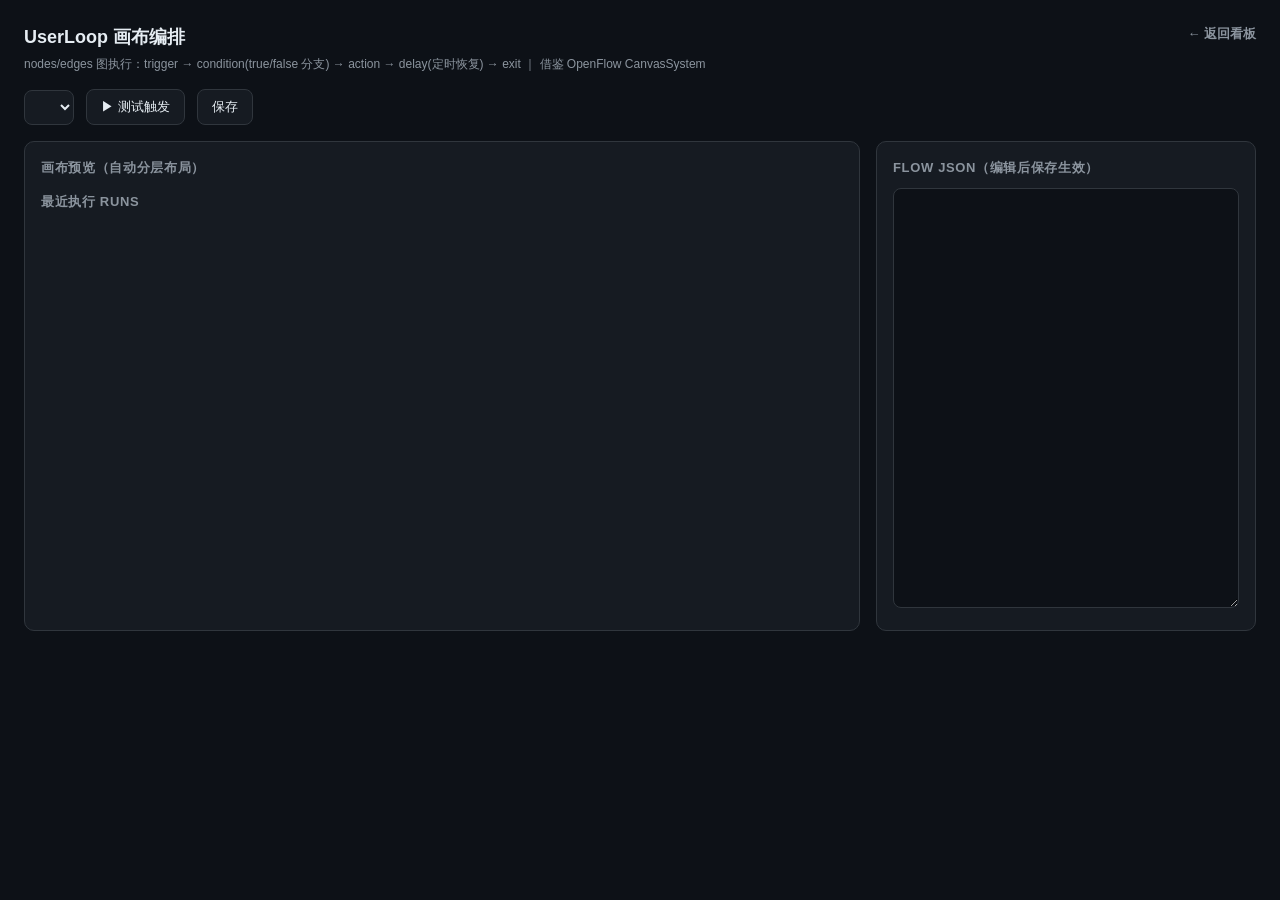
==== userloop/web/canvas.html @ 8d6a7c65 "UserLoop v0.1: 全域自动化用户运营工具 核心闭环：全域事件 → CDP 建档 → 旅程重建 → 断点自动成 Loop → 动作执行 → 验证回流  - 事件总线/CDP 建档（借鉴 Op" ====
<!DOCTYPE html>
<html lang="zh-CN">
<head>
<meta charset="utf-8">
<meta name="viewport" content="width=device-width, initial-scale=1">
<title>UserLoop 画布编排</title>
<style>
  :root{--bg:#0d1117;--panel:#161b22;--line:#30363d;--fg:#e6edf3;--dim:#8b949e;--cyan:#58a6ff;--green:#3fb950;--amber:#d29922;--red:#f85149;--purple:#bc8cff}
  *{box-sizing:border-box;margin:0}
  body{background:var(--bg);color:var(--fg);font:14px/1.5 -apple-system,"PingFang SC",sans-serif;padding:24px}
  h1{font-size:18px;margin-bottom:4px}
  .sub{color:var(--dim);font-size:12px;margin-bottom:16px}
  .top{display:flex;gap:12px;align-items:center;margin-bottom:16px;flex-wrap:wrap}
  select,button{background:var(--panel);color:var(--fg);border:1px solid var(--line);border-radius:8px;padding:8px 14px;font-size:13px;cursor:pointer}
  button.primary{background:#1f6feb;border-color:#1f6feb}
  button:hover{filter:brightness(1.2)}
  .layout{display:grid;grid-template-columns:1fr 380px;gap:16px}
  @media(max-width:1100px){.layout{grid-template-columns:1fr}}
  .panel{background:var(--panel);border:1px solid var(--line);border-radius:10px;padding:16px}
  .panel h2{font-size:13px;color:var(--dim);margin-bottom:10px;text-transform:uppercase;letter-spacing:.05em}
  svg .edge{stroke:#4a5568;stroke-width:1.6;fill:none;marker-end:url(#arrow)}
  .edge-label{fill:var(--dim);font-size:11px}
  .node rect{rx:8;stroke-width:1.5}
  .node text{fill:var(--fg);font-size:12px}
  .node .ntype{fill:var(--dim);font-size:10px}
  .t-trigger rect{stroke:#d29922;fill:#2b2416}
  .t-condition rect{stroke:#bc8cff;fill:#241b2e}
  .t-action rect{stroke:#3fb950;fill:#122619}
  .t-delay rect{stroke:#58a6ff;fill:#0f1e33}
  .t-exit rect{stroke:#8b949e;fill:#1a1f26}
  textarea{width:100%;height:420px;background:#0d1117;color:var(--fg);border:1px solid var(--line);border-radius:8px;padding:10px;font:12px/1.5 ui-monospace,Menlo,monospace;resize:vertical}
  .runs{margin-top:8px}
  .run{border-bottom:1px solid #21262d;padding:8px 0;font-size:12px}
  .run .st-running{color:var(--cyan)} .run .st-waiting{color:var(--amber)} .run .st-done{color:var(--green)}
  .trace{color:var(--dim);margin-top:4px;line-height:1.6}
  .toast{position:fixed;bottom:20px;left:50%;transform:translateX(-50%);background:#1f6feb;color:#fff;padding:8px 18px;border-radius:8px;display:none;font-size:13px}
</style>
</head>
<body>
<h1>UserLoop 画布编排 <a href="../" style="float:right;color:var(--dim);font-size:13px;text-decoration:none">← 返回看板</a></h1>
<div class="sub">nodes/edges 图执行：trigger → condition(true/false 分支) → action → delay(定时恢复) → exit ｜ 借鉴 OpenFlow CanvasSystem</div>

<div class="top">
  <select id="flowSel" onchange="loadFlow()"></select>
  <button onclick="runTest()">▶ 测试触发</button>
  <button id="saveBtn" class="button" onclick="save()">保存</button>
  <span id="flowMeta" style="color:var(--dim);font-size:12px"></span>
</div>

<div class="layout">
  <div class="panel">
    <h2>画布预览（自动分层布局）</h2>
    <div id="canvasWrap"></div>
    <h2 style="margin-top:14px">最近执行 Runs</h2>
    <div class="runs" id="runs"></div>
  </div>
  <div class="panel">
    <h2>Flow JSON（编辑后保存生效）</h2>
    <textarea id="flowJson" spellcheck="false"></textarea>
  </div>
</div>
<div class="toast" id="toast"></div>

<script>
const $ = id => document.getElementById(id);
let flows = [];

async function init(){
  const r = await (await fetch('api/v1/canvas')).json();
  flows = r.flows || [];
  $('flowSel').innerHTML = flows.map(f=>`<option value="${f.id}">${f.name||f.id}${f.enabled===false?' (停用)':''}</option>`).join('');
  if (flows.length) loadFlow();
}

function loadFlow(f){
  $('flowMeta').textContent = (f.description||'');
  $('flowJson').value = JSON.stringify(f, null, 2);
  render(f);
  loadRuns(f.id);
}

async function loadFlow(){
  const id = $('flowSel').value;
  const r = await (await fetch(`api/v1/canvas/${id}`)).json();
  if (r.flow) loadFlowObj(r.flow);
}

function loadFlowObj(f){
  $('flowMeta').textContent = f.description || '';
  $('flowJson').value = JSON.stringify(f, null, 2);
  render(f);
  loadRuns(f.id);
}

// ---- 自动分层布局：BFS from trigger nodes ----
function layout(f){
  const nodes = f.nodes||[], edges = f.edges||[];
  const ids = nodes.map(n=>n.id);
  const outgoing = {}; edges.forEach(e=>(outgoing[e.from]=outgoing[e.from]||[]).push(e.to));
  const indeg = {}; ids.forEach(i=>indeg[i]=0); edges.forEach(e=>indeg[e.to]=(indeg[e.to]||0)+1);
  let layer = ids.filter(i=>!indeg[i]); const level = {}; let L = 0;
  layer.forEach(i=>level[i]=L);
  while (layer.length && L < 20) {
    const next = [];
    layer.forEach(i=>(outgoing[i]||[]).forEach(t=>{ if (level[t]===undefined){ level[t]=L+1; next.push(t);} }));
    layer = next; L++;
  }
  ids.forEach(i=>{ if (level[i]===undefined) { level[i]=L; } });
  const cols = {}; ids.forEach(i=>{ (cols[level[i]] = cols[level[i]]||[]).push(i); });
  const X=90, YG=90, NW=150, NH=48;
  const pos = {};
  Object.entries(cols).forEach(([lv,arr])=>arr.forEach((id,k)=>{ pos[id]={x:X+lv*190, y:40+k*YG}; }));
  return {nodes, edges, pos, NW, NH, cols};
}

function render(f){
  const {nodes, edges, pos, NW, NH, cols} = layout(f);
  const maxRows = Math.max(1, ...Object.values(cols).map(a=>a.length));
  const W = 90 + Object.keys(cols).length*190 + 40, H = 60 + maxRows*90;
  let svg = `<svg width="${W}" height="${H}" xmlns="http://www.w3.org/2000/svg">
    <defs><marker id="arrow" viewBox="0 0 10 10" refX="9" refY="5" markerWidth="7" markerHeight="7" orient="auto-start-reverse"><path d="M0,0 L10,5 L0,10 z" fill="#4a5568"/></marker></defs>`;
  edges.forEach(e=>{
    const a = pos[e.from], b = pos[e.to];
    if (!a||!b) return;
    const x1=a.x+NW, y1=a.y+NH/2, x2=b.x, y2=b.y+NH/2;
    const midx = (x1+x2)/2;
    svg += `<path class="edge" d="M${x1},${y1} C${midx},${y1} ${midx},${y2} ${x2},${y2}"/>`;
    if (e.label) svg += `<text class="edge-label" x="${midx}" y="${(y1+y2)/2-4}" text-anchor="middle">${e.label}</text>`;
  });
  nodes.forEach(n=>{
    const p = pos[n.id]; if (!p) return;
    const label = n.event ? n.event : (n.stage ? 'stage:'+n.stage : (n.action? n.action.type : n.type));
    const sub = {trigger:'触发',condition:'条件',action:'动作',delay:'延迟',exit:'结束'}[n.type]||n.type;
    svg += `<g class="node t-${n.type}" transform="translate(${p.x},${p.y})">
      <rect width="${NW}" height="${NH}" fill="inherit"/>
      <rect width="${NW}" height="${NH}" style="fill:none"/>
      <text x="10" y="18">${label}</text>
      <text class="ntype" x="10" y="34">${sub} · ${n.id}</text></g>`;
  });
  svg += '</svg>';
  $('canvasWrap').innerHTML = svg;
}

async function loadRuns(id){
  const r = await (await fetch(`api/v1/canvas/${id}`)).json();
  const runs = r.runs || [];
  $('runs').innerHTML = runs.slice(0,8).map(run=>{
    const trace = (typeof run.trace==='string'? JSON.parse(run.trace||'[]') : run.trace||[]);
    return `<div class="run"><b>${run.id}</b> <span class="st-${run.status}">${run.status}</span>
      <div class="trace">${trace.map(t=>`${t.type}[${t.node}] ${t.note}`).join(' → ')}</div></div>`;
  }).join('') || '<div style="color:var(--dim);font-size:12px">暂无执行记录（点"测试触发"试跑）</div>';
}

function toast(msg){
  const t = $('toast'); t.textContent = msg; t.style.display='block';
  setTimeout(()=>t.style.display='none', 2200);
}

async function save(){
  try {
    const flow = JSON.parse($('flowJson').value);
    const res = await (await fetch(`api/v1/canvas/${flow.id}`, {method:'PUT', headers:{'Content-Type':'application/json'}, body: JSON.stringify(flow)})).json();
    if (res.ok){ toast('已保存'); loadFlowObj(flow); }
  } catch(e){ toast('JSON 解析失败: '+e.message); }
}

async function runTest(){
  const id = $('flowSel').value;
  const res = await (await fetch(`api/v1/canvas/${id}/test`, {method:'POST', headers:{'Content-Type':'application/json'},
    body: JSON.stringify({distinct_id:'canvas_test_'+Date.now(), event:'signup', props:{}})})).json();
  if (res.ok){ toast(`测试 Run ${res.run_id} 状态: ${res.status}`); loadFlow(); }
  else toast('触发失败');
}

init();
</script>
</body>
</html>
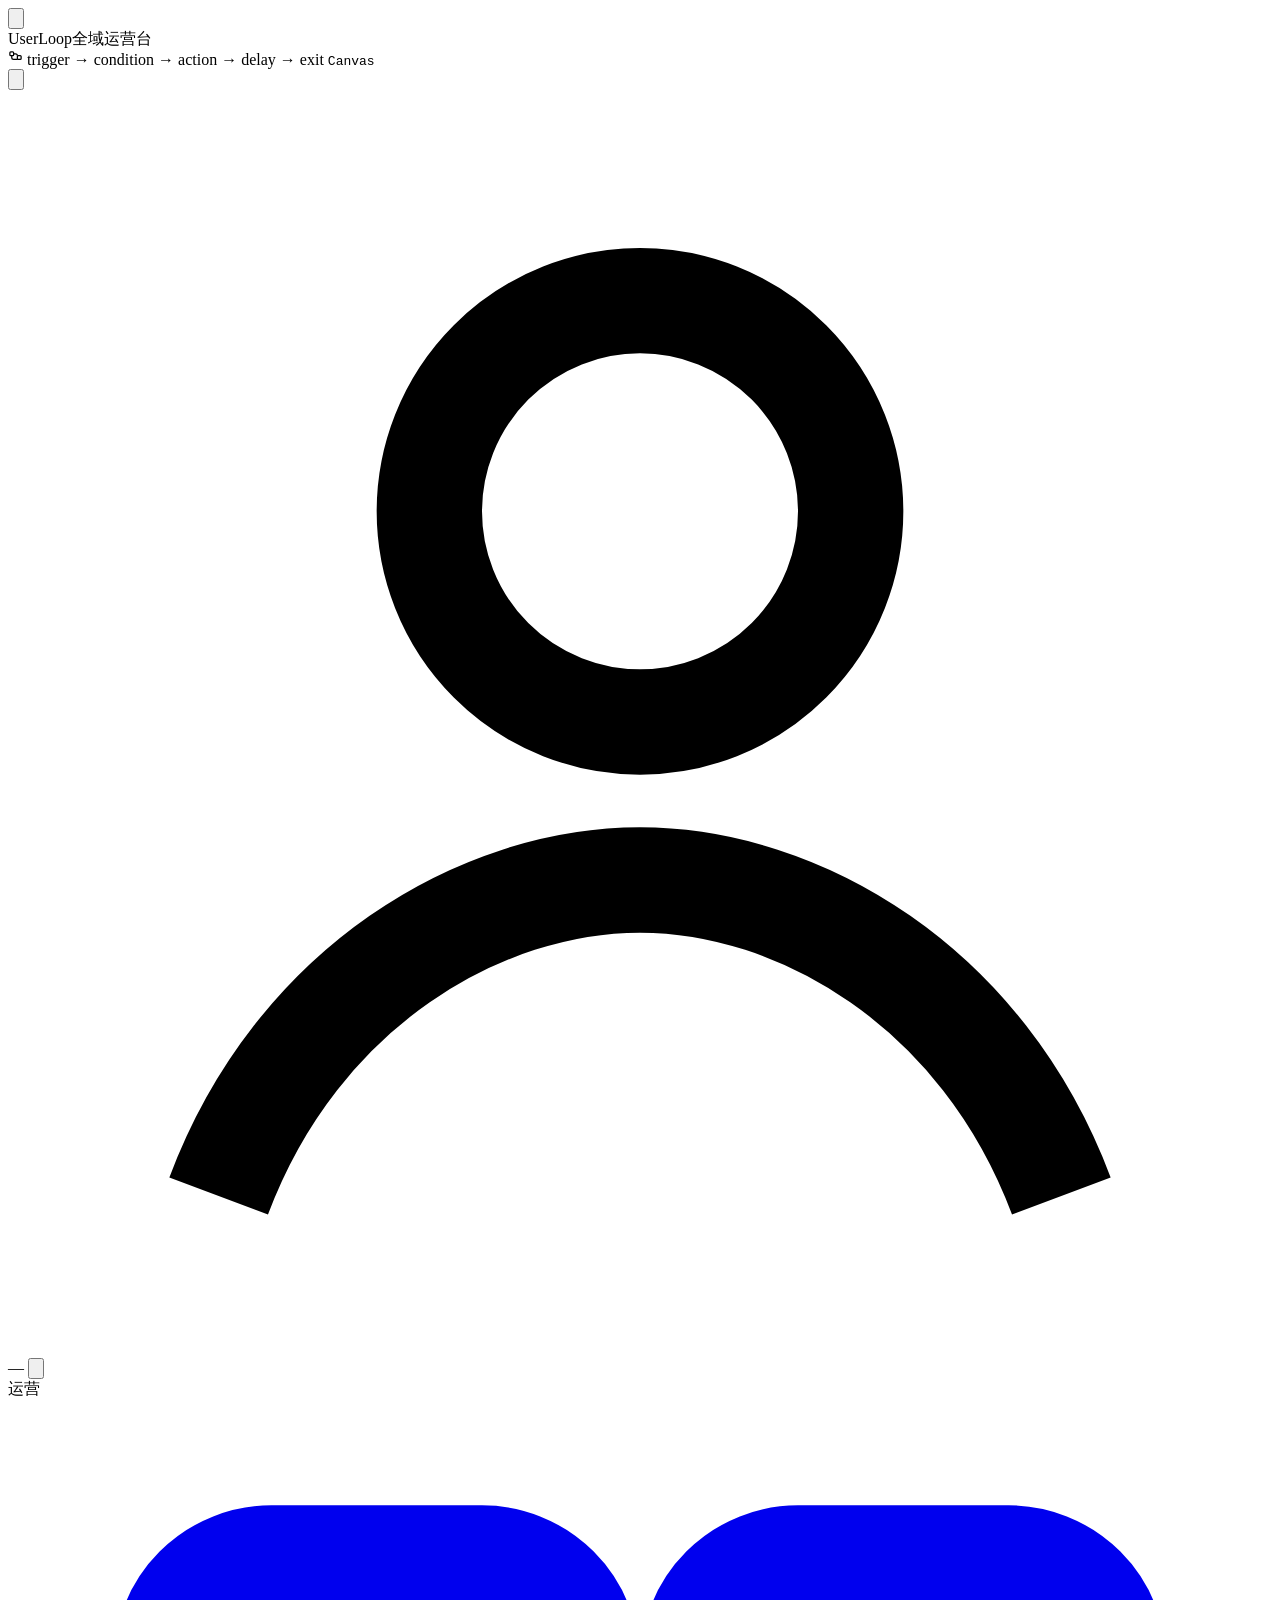
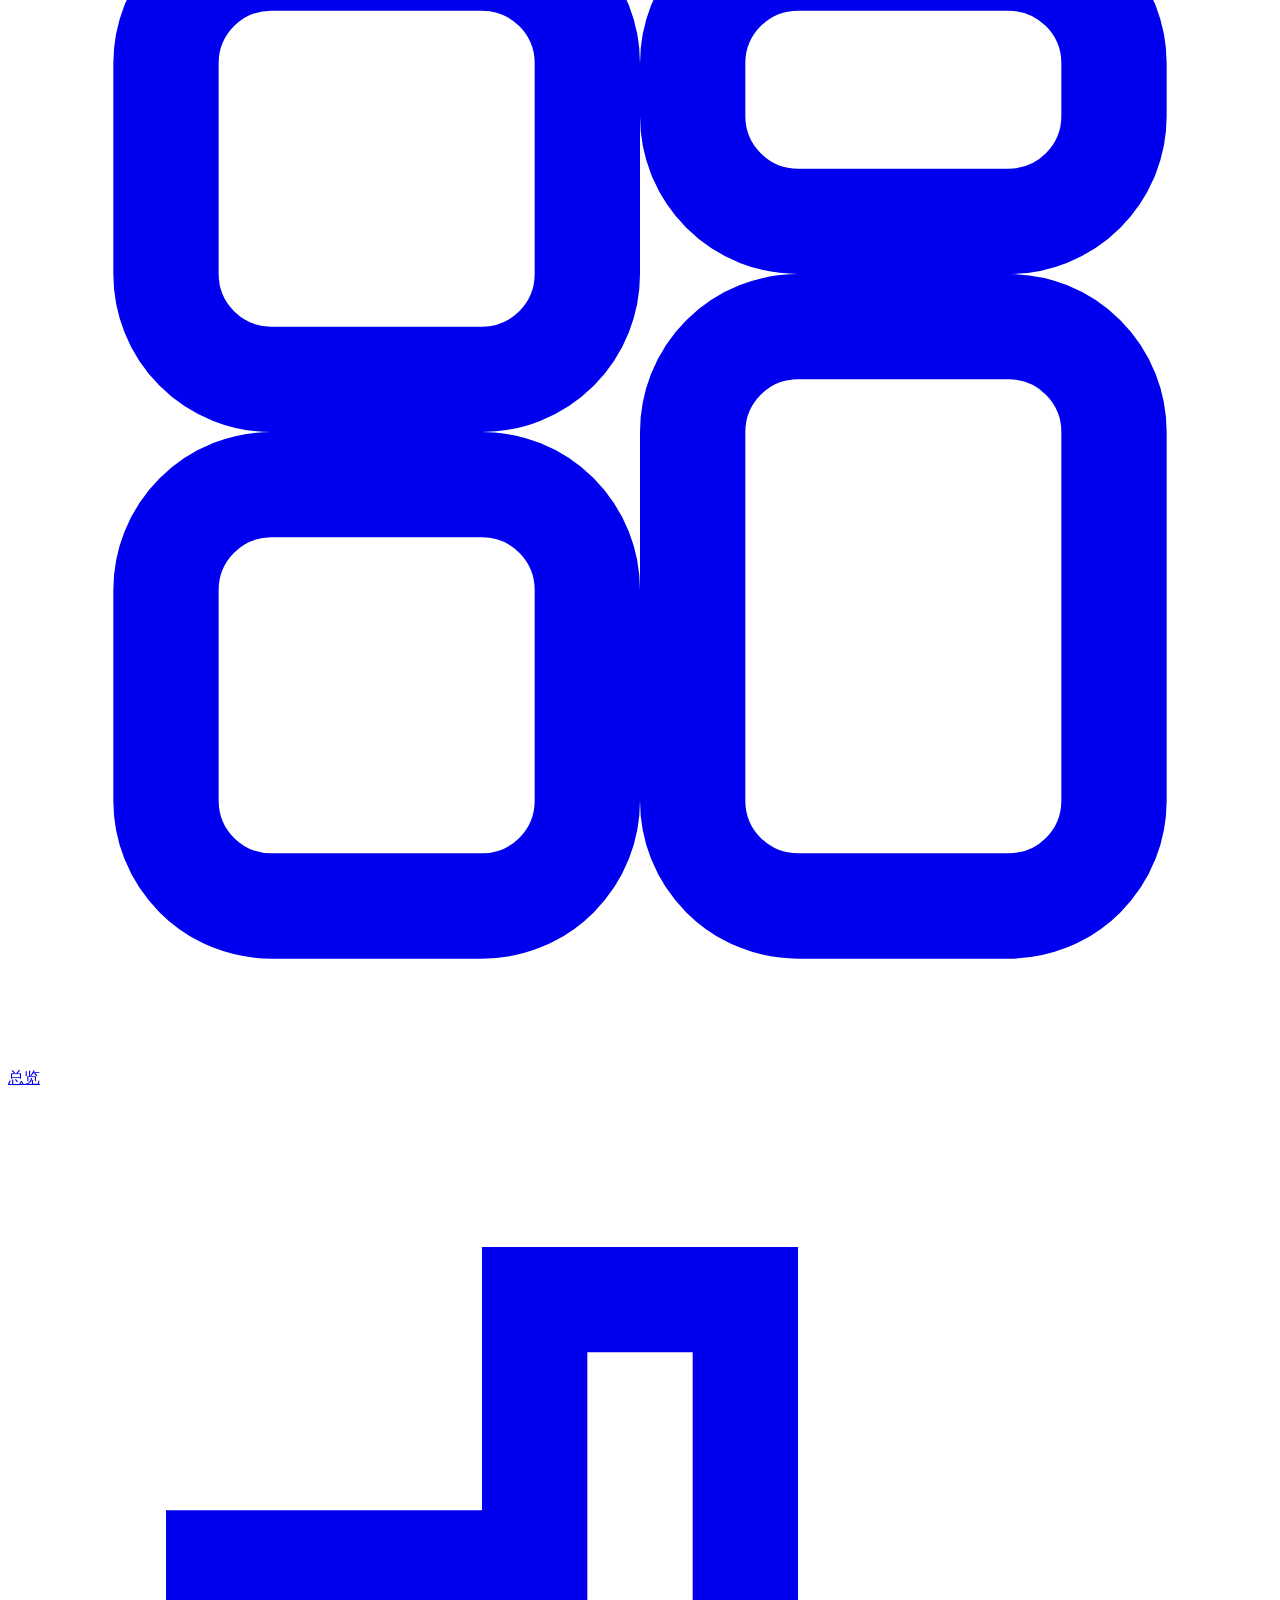
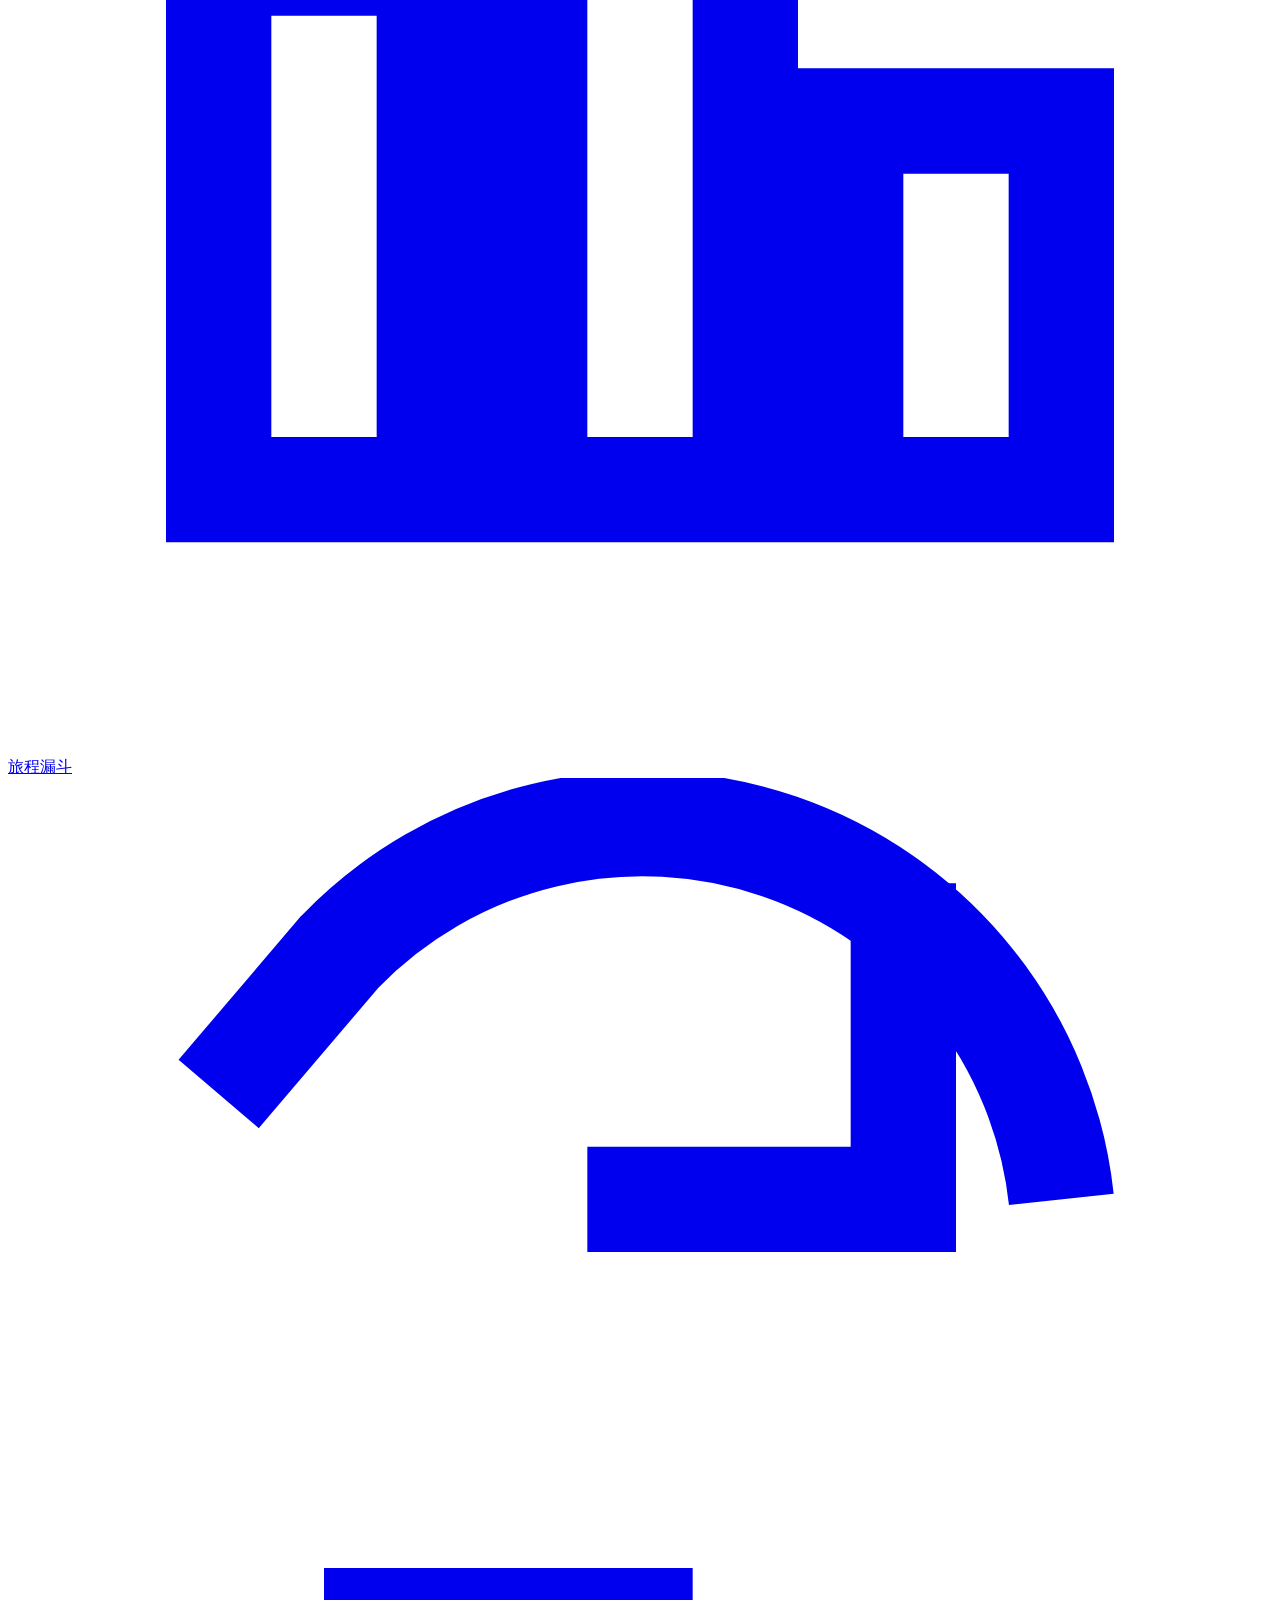
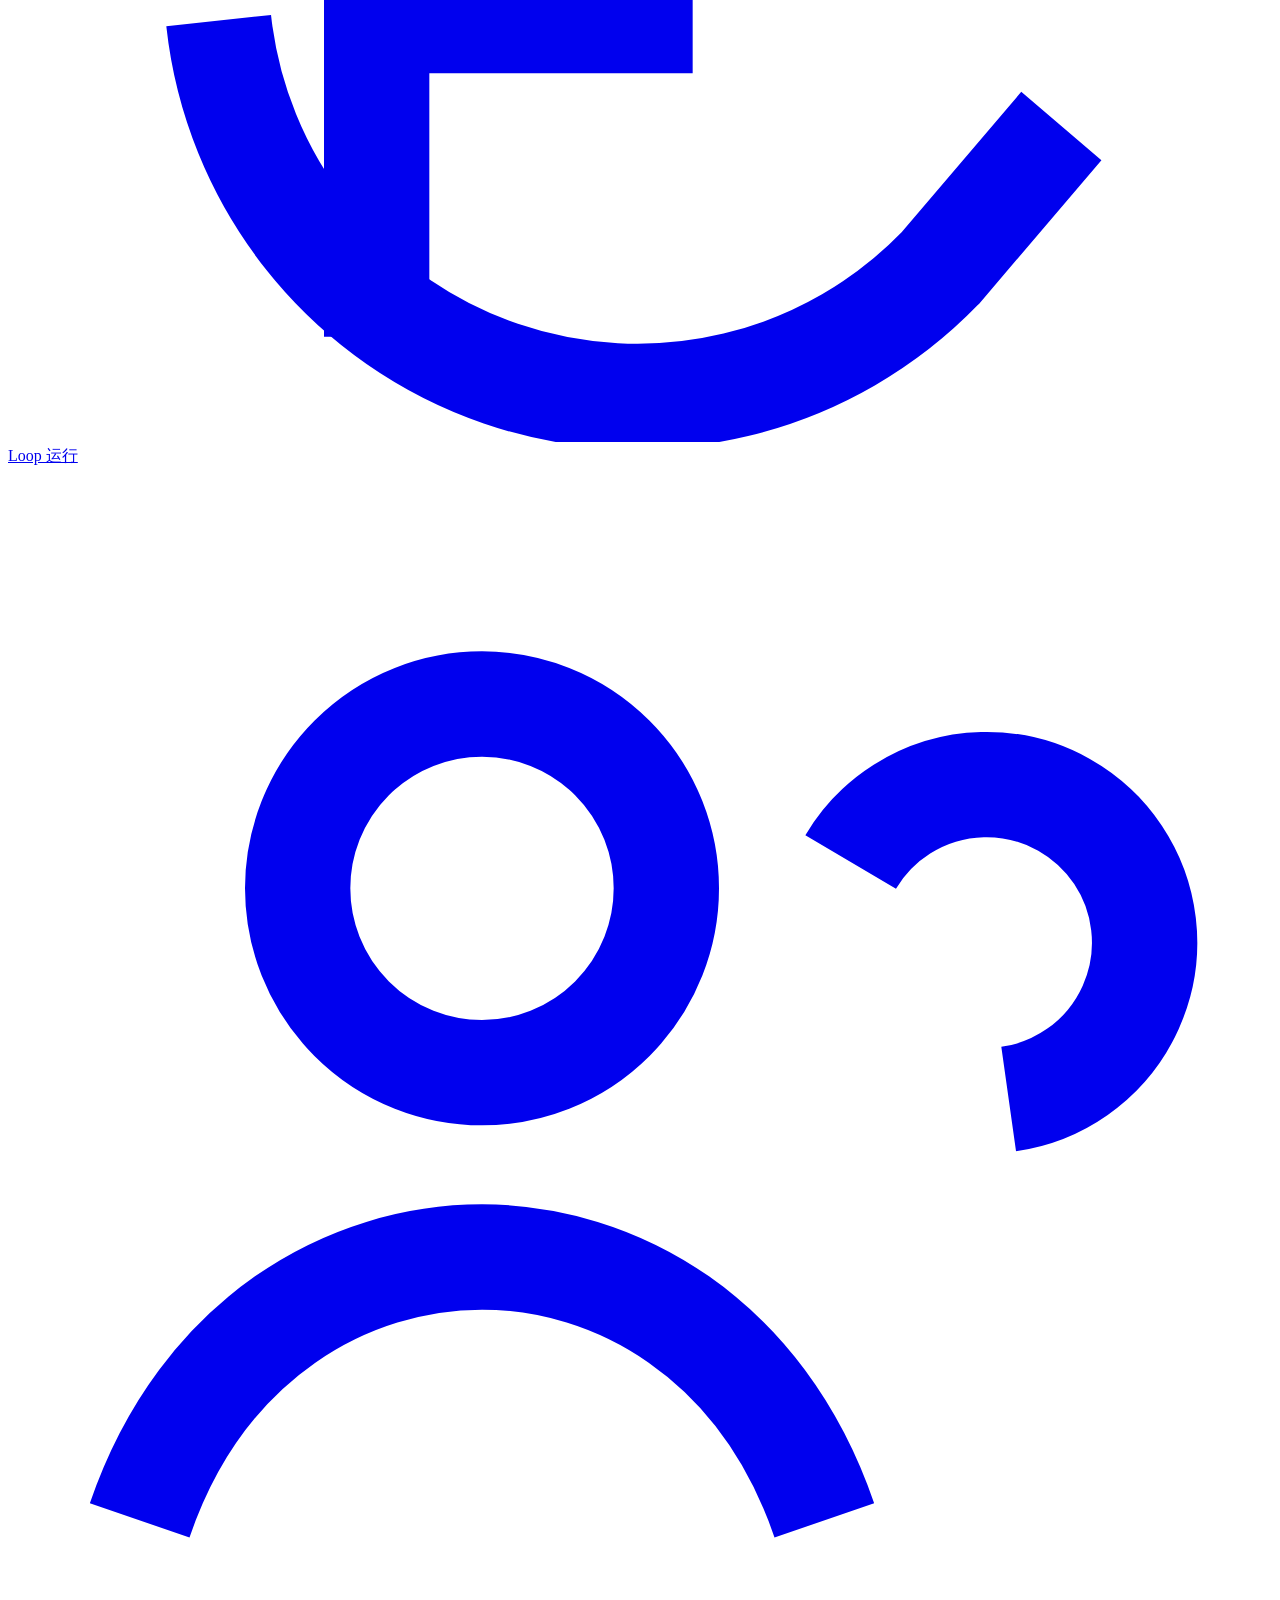
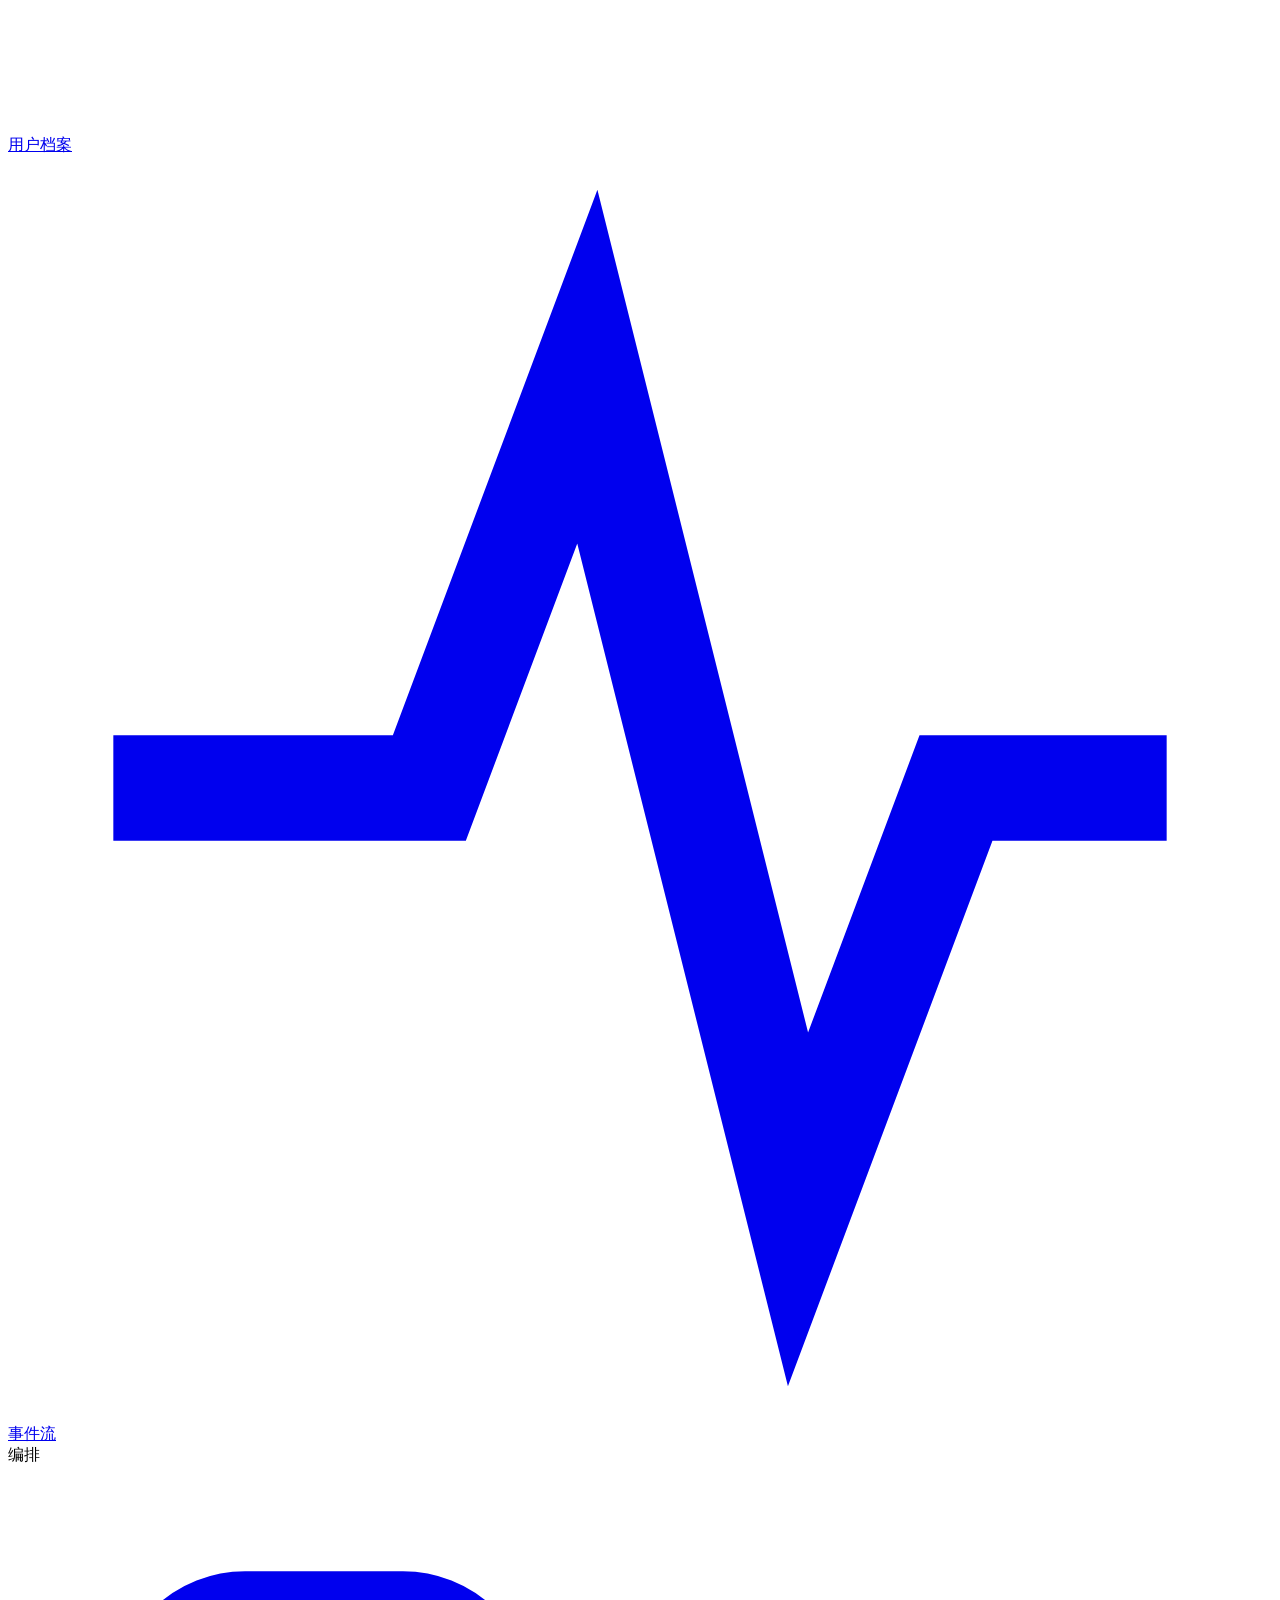
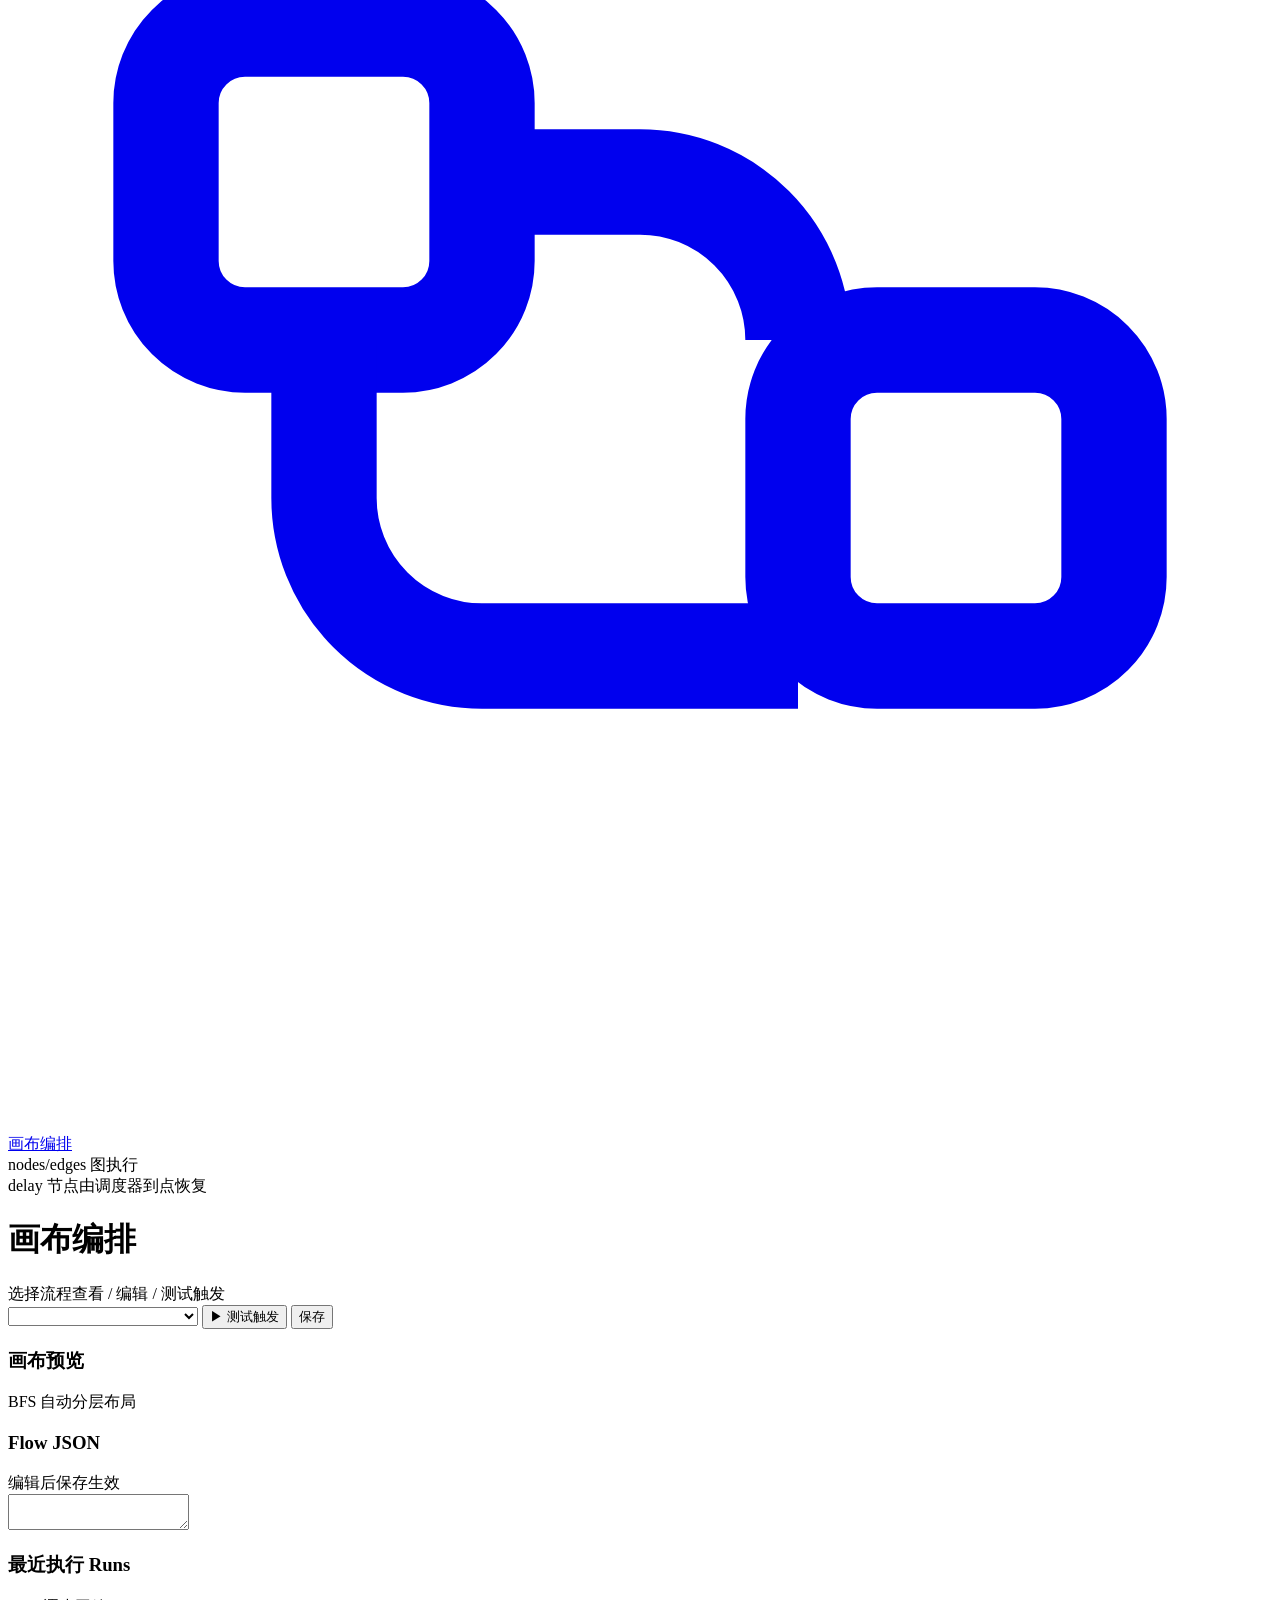
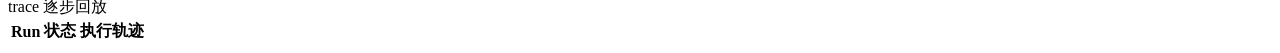
==== commit efad4f0d: "feat: 后台 UI 重构为 OpenFlow 设计语言（玻璃拟态 + oklch 令牌 + KPI/面板/侧栏 + 暗色主题）" ====
--- a/userloop/web/canvas.html
+++ b/userloop/web/canvas.html
@@ -3,175 +3,176 @@
 <head>
 <meta charset="utf-8">
 <meta name="viewport" content="width=device-width, initial-scale=1">
-<title>UserLoop 画布编排</title>
-<style>
-  :root{--bg:#0d1117;--panel:#161b22;--line:#30363d;--fg:#e6edf3;--dim:#8b949e;--cyan:#58a6ff;--green:#3fb950;--amber:#d29922;--red:#f85149;--purple:#bc8cff}
-  *{box-sizing:border-box;margin:0}
-  body{background:var(--bg);color:var(--fg);font:14px/1.5 -apple-system,"PingFang SC",sans-serif;padding:24px}
-  h1{font-size:18px;margin-bottom:4px}
-  .sub{color:var(--dim);font-size:12px;margin-bottom:16px}
-  .top{display:flex;gap:12px;align-items:center;margin-bottom:16px;flex-wrap:wrap}
-  select,button{background:var(--panel);color:var(--fg);border:1px solid var(--line);border-radius:8px;padding:8px 14px;font-size:13px;cursor:pointer}
-  button.primary{background:#1f6feb;border-color:#1f6feb}
-  button:hover{filter:brightness(1.2)}
-  .layout{display:grid;grid-template-columns:1fr 380px;gap:16px}
-  @media(max-width:1100px){.layout{grid-template-columns:1fr}}
-  .panel{background:var(--panel);border:1px solid var(--line);border-radius:10px;padding:16px}
-  .panel h2{font-size:13px;color:var(--dim);margin-bottom:10px;text-transform:uppercase;letter-spacing:.05em}
-  svg .edge{stroke:#4a5568;stroke-width:1.6;fill:none;marker-end:url(#arrow)}
-  .edge-label{fill:var(--dim);font-size:11px}
-  .node rect{rx:8;stroke-width:1.5}
-  .node text{fill:var(--fg);font-size:12px}
-  .node .ntype{fill:var(--dim);font-size:10px}
-  .t-trigger rect{stroke:#d29922;fill:#2b2416}
-  .t-condition rect{stroke:#bc8cff;fill:#241b2e}
-  .t-action rect{stroke:#3fb950;fill:#122619}
-  .t-delay rect{stroke:#58a6ff;fill:#0f1e33}
-  .t-exit rect{stroke:#8b949e;fill:#1a1f26}
-  textarea{width:100%;height:420px;background:#0d1117;color:var(--fg);border:1px solid var(--line);border-radius:8px;padding:10px;font:12px/1.5 ui-monospace,Menlo,monospace;resize:vertical}
-  .runs{margin-top:8px}
-  .run{border-bottom:1px solid #21262d;padding:8px 0;font-size:12px}
-  .run .st-running{color:var(--cyan)} .run .st-waiting{color:var(--amber)} .run .st-done{color:var(--green)}
-  .trace{color:var(--dim);margin-top:4px;line-height:1.6}
-  .toast{position:fixed;bottom:20px;left:50%;transform:translateX(-50%);background:#1f6feb;color:#fff;padding:8px 18px;border-radius:8px;display:none;font-size:13px}
-</style>
+<title>画布编排 | UserLoop 运营台</title>
+<link rel="stylesheet" href="static/ui.css">
+<script>try{var t=localStorage.getItem('ul_theme');if(t==='dark')document.documentElement.setAttribute('data-theme','dark');}catch(e){}</script>
 </head>
 <body>
-<h1>UserLoop 画布编排 <a href="../" style="float:right;color:var(--dim);font-size:13px;text-decoration:none">← 返回看板</a></h1>
-<div class="sub">nodes/edges 图执行：trigger → condition(true/false 分支) → action → delay(定时恢复) → exit ｜ 借鉴 OpenFlow CanvasSystem</div>
+<header id="chrome">
+  <div class="bar">
+    <div class="bar-start">
+      <button class="chip act" onclick="document.getElementById('sidebar').classList.toggle('open')" title="菜单">
+        <svg viewBox="0 0 24 24" fill="none" stroke="currentColor" stroke-width="2"><path d="M3 6h18M3 12h18M3 18h18"/></svg>
+      </button>
+      <div class="brand"><span class="dot"></span>UserLoop<span class="bn-sub">全域运营台</span></div>
+    </div>
+    <div class="bar-center">
+      <span class="searchbox" style="cursor:default">
+        <svg viewBox="0 0 24 24" fill="none" stroke="currentColor" stroke-width="2" width="15" height="15"><rect x="3" y="3" width="6" height="6" rx="1.5"/><rect x="15" y="9" width="6" height="6" rx="1.5"/><path d="M9 6h3a3 3 0 0 1 3 3"/><path d="M6 9v3a3 3 0 0 0 3 3h6"/></svg>
+        trigger → condition → action → delay → exit
+        <kbd>Canvas</kbd>
+      </span>
+    </div>
+    <div class="bar-end">
+      <button class="chip act" onclick="toggleTheme()" title="切换主题">
+        <svg viewBox="0 0 24 24" fill="none" stroke="currentColor" stroke-width="2"><path d="M12 3v2M12 19v2M5 12H3M21 12h-2M6.3 6.3 4.9 4.9M19.1 19.1l-1.4-1.4M6.3 17.7l-1.4 1.4M19.1 4.9l-1.4 1.4"/><circle cx="12" cy="12" r="4"/></svg>
+      </button>
+      <span class="chip" id="me-chip"><svg viewBox="0 0 24 24" fill="none" stroke="currentColor" stroke-width="2"><circle cx="12" cy="8" r="4"/><path d="M4 21c1.5-4 5-6 8-6s6.5 2 8 6"/></svg><span id="me-name">—</span></span>
+      <button class="chip act" onclick="logout()" title="退出登录">
+        <svg viewBox="0 0 24 24" fill="none" stroke="currentColor" stroke-width="2"><path d="M15 12H4m0 0 4-4m-4 4 4 4"/><path d="M14 4h5v16h-5"/></svg>
+      </button>
+    </div>
+  </div>
+</header>
 
-<div class="top">
-  <select id="flowSel" onchange="loadFlow()"></select>
-  <button onclick="runTest()">▶ 测试触发</button>
-  <button id="saveBtn" class="button" onclick="save()">保存</button>
-  <span id="flowMeta" style="color:var(--dim);font-size:12px"></span>
+<div id="app">
+  <nav id="sidebar">
+    <div class="sb-grp">运营</div>
+    <a class="nv" href="./"><svg class="ic" viewBox="0 0 24 24" fill="none" stroke="currentColor" stroke-width="2"><rect x="3" y="3" width="8" height="8" rx="2"/><rect x="13" y="3" width="8" height="5" rx="2"/><rect x="13" y="10" width="8" height="11" rx="2"/><rect x="3" y="13" width="8" height="8" rx="2"/></svg>总览</a>
+    <a class="nv" href="./#sec-journey"><svg class="ic" viewBox="0 0 24 24" fill="none" stroke="currentColor" stroke-width="2"><path d="M4 19h4V9H4zM10 19h4V4h-4zM16 19h4v-7h-4z"/></svg>旅程漏斗</a>
+    <a class="nv" href="./#sec-loops"><svg class="ic" viewBox="0 0 24 24" fill="none" stroke="currentColor" stroke-width="2"><path d="M17 2v6h-6"/><path d="M7 22v-6h6"/><path d="M20 8a8 8 0 0 0-13.7-4.7L4 6"/><path d="M4 16a8 8 0 0 0 13.7 4.7L20 18"/></svg>Loop 运行</a>
+    <a class="nv" href="./#sec-users"><svg class="ic" viewBox="0 0 24 24" fill="none" stroke="currentColor" stroke-width="2"><circle cx="9" cy="8" r="3.5"/><path d="M2.5 20c1.2-3.5 4-5 6.5-5s5.3 1.5 6.5 5"/><path d="M16 7.5a3 3 0 1 1 3 4.5"/></svg>用户档案</a>
+    <a class="nv" href="./#sec-events"><svg class="ic" viewBox="0 0 24 24" fill="none" stroke="currentColor" stroke-width="2"><path d="M22 12h-4l-3 8-4-16-3 8H2"/></svg>事件流</a>
+    <div class="sb-grp">编排</div>
+    <a class="nv on" href="canvas"><svg class="ic" viewBox="0 0 24 24" fill="none" stroke="currentColor" stroke-width="2"><rect x="3" y="3" width="6" height="6" rx="1.5"/><rect x="15" y="9" width="6" height="6" rx="1.5"/><path d="M9 6h3a3 3 0 0 1 3 3"/><path d="M6 9v3a3 3 0 0 0 3 3h6"/></svg>画布编排</a>
+    <div class="sb-foot">nodes/edges 图执行<br>delay 节点由调度器到点恢复</div>
+  </nav>
+
+  <main>
+    <div class="page-head">
+      <h1>画布编排</h1>
+      <div class="sub" id="flow-meta">选择流程查看 / 编辑 / 测试触发</div>
+      <div class="sp"></div>
+      <select class="inp" id="flowSel" onchange="loadFlow()" style="min-width:190px"></select>
+      <button class="btn ghost sm" onclick="runTest()">▶ 测试触发</button>
+      <button class="btn primary sm" onclick="save()">保存</button>
+    </div>
+
+    <div class="panels">
+      <div class="panel">
+        <div class="p-head"><h3>画布预览</h3><span class="p-sub">BFS 自动分层布局</span></div>
+        <div class="p-body"><div class="canvas-wrap" id="canvasWrap"></div></div>
+      </div>
+      <div class="panel">
+        <div class="p-head"><h3>Flow JSON</h3><span class="p-sub">编辑后保存生效</span></div>
+        <div class="p-body"><textarea class="code" id="flowJson" spellcheck="false"></textarea></div>
+      </div>
+    </div>
+
+    <div class="panel">
+      <div class="p-head"><h3>最近执行 Runs</h3><span class="p-sub">trace 逐步回放</span></div>
+      <div class="p-body">
+        <table><thead><tr><th>Run</th><th>状态</th><th>执行轨迹</th></tr></thead><tbody id="runs"></tbody></table>
+      </div>
+    </div>
+  </main>
 </div>
-
-<div class="layout">
-  <div class="panel">
-    <h2>画布预览（自动分层布局）</h2>
-    <div id="canvasWrap"></div>
-    <h2 style="margin-top:14px">最近执行 Runs</h2>
-    <div class="runs" id="runs"></div>
-  </div>
-  <div class="panel">
-    <h2>Flow JSON（编辑后保存生效）</h2>
-    <textarea id="flowJson" spellcheck="false"></textarea>
-  </div>
-</div>
-<div class="toast" id="toast"></div>
+<div id="toast"></div>
 
 <script>
 const $ = id => document.getElementById(id);
-let flows = [];
+function toast(m){ const t=$('toast'); t.textContent=m; t.classList.add('show'); setTimeout(()=>t.classList.remove('show'),2400); }
+function toggleTheme(){
+  const root=document.documentElement, dark=root.getAttribute('data-theme')==='dark';
+  if(dark){root.removeAttribute('data-theme');localStorage.setItem('ul_theme','light');}
+  else{root.setAttribute('data-theme','dark');localStorage.setItem('ul_theme','dark');}
+}
+async function logout(){ await fetch('api/logout',{method:'POST'}); location.href='./'; }
+async function j(url){ const r=await fetch(url); if(r.status===401){location.href='./';return {};} return r.json(); }
+const FLOW='api/v1/canvas';
 
-async function init(){
-  const r = await (await fetch('api/v1/canvas')).json();
-  flows = r.flows || [];
-  $('flowSel').innerHTML = flows.map(f=>`<option value="${f.id}">${f.name||f.id}${f.enabled===false?' (停用)':''}</option>`).join('');
-  if (flows.length) loadFlow();
+let flow = null;
+
+function layout(f){
+  const nodes=f.nodes||[], edges=f.edges||[];
+  const ids=nodes.map(n=>n.id);
+  const outgoing={}; edges.forEach(e=>(outgoing[e.from]=outgoing[e.from]||[]).push(e.to));
+  const indeg={}; ids.forEach(i=>indeg[i]=0); edges.forEach(e=>indeg[e.to]=(indeg[e.to]||0)+1);
+  let layer=ids.filter(i=>!indeg[i]); const level={}; let L=0;
+  layer.forEach(i=>level[i]=L);
+  while(layer.length && L<20){
+    const next=[];
+    layer.forEach(i=>(outgoing[i]||[]).forEach(t=>{ if(level[t]===undefined){level[t]=L+1;next.push(t);} }));
+    layer=next; L++;
+  }
+  ids.forEach(i=>{ if(level[i]===undefined) level[i]=L; });
+  const cols={}; ids.forEach(i=>{ (cols[level[i]]=cols[level[i]]||[]).push(i); });
+  const X=70, YG=86, NW=158, NH=50; const pos={};
+  Object.entries(cols).forEach(([lv,arr])=>arr.forEach((id,k)=>{ pos[id]={x:X+lv*196,y:34+k*YG}; }));
+  return {nodes,edges,pos,NW,NH,cols};
 }
 
-function loadFlow(f){
-  $('flowMeta').textContent = (f.description||'');
-  $('flowJson').value = JSON.stringify(f, null, 2);
-  render(f);
-  loadRuns(f.id);
-}
-
-async function loadFlow(){
-  const id = $('flowSel').value;
-  const r = await (await fetch(`api/v1/canvas/${id}`)).json();
-  if (r.flow) loadFlowObj(r.flow);
+function render(f){
+  const {nodes,edges,pos,NW,NH,cols}=layout(f);
+  const maxRows=Math.max(1,...Object.values(cols).map(a=>a.length));
+  const W=90+Object.keys(cols).length*196+40, H=60+maxRows*86;
+  let svg=`<svg width="${W}" height="${H}" xmlns="http://www.w3.org/2000/svg">
+    <defs><marker id="arrow" viewBox="0 0 10 10" refX="9" refY="5" markerWidth="7" markerHeight="7" orient="auto-start-reverse"><path d="M0,0 L10,5 L0,10 z" fill="var(--border-strong)"/></marker></defs>`;
+  edges.forEach(e=>{
+    const a=pos[e.from], b=pos[e.to]; if(!a||!b) return;
+    const x1=a.x+NW,y1=a.y+NH/2,x2=b.x,y2=b.y+NH/2,midx=(x1+x2)/2;
+    svg+=`<path class="edge" d="M${x1},${y1} C${midx},${y1} ${midx},${y2} ${x2},${y2}"/>`;
+    if(e.label) svg+=`<text class="edge-label" x="${midx}" y="${(y1+y2)/2-5}" text-anchor="middle">${e.label}</text>`;
+  });
+  nodes.forEach(n=>{
+    const p=pos[n.id]; if(!p) return;
+    const label=n.event?n.event:(n.stage?'stage:'+n.stage:(n.action?n.action.type:n.type));
+    const sub={trigger:'触发',condition:'条件',action:'动作',delay:'延迟',exit:'结束'}[n.type]||n.type;
+    svg+=`<g class="node t-${n.type}" transform="translate(${p.x},${p.y})">
+      <rect width="${NW}" height="${NH}"/>
+      <text x="11" y="20">${label}</text>
+      <text class="ntype" x="11" y="37">${sub} · ${n.id}</text></g>`;
+  });
+  svg+='</svg>';
+  $('canvasWrap').innerHTML=svg;
 }
 
 function loadFlowObj(f){
-  $('flowMeta').textContent = f.description || '';
-  $('flowJson').value = JSON.stringify(f, null, 2);
-  render(f);
-  loadRuns(f.id);
+  flow=f; $('flow-meta').textContent=f.description||f.name||'';
+  $('flowJson').value=JSON.stringify(f,null,2);
+  render(f); loadRuns(f.id);
 }
 
-// ---- 自动分层布局：BFS from trigger nodes ----
-function layout(f){
-  const nodes = f.nodes||[], edges = f.edges||[];
-  const ids = nodes.map(n=>n.id);
-  const outgoing = {}; edges.forEach(e=>(outgoing[e.from]=outgoing[e.from]||[]).push(e.to));
-  const indeg = {}; ids.forEach(i=>indeg[i]=0); edges.forEach(e=>indeg[e.to]=(indeg[e.to]||0)+1);
-  let layer = ids.filter(i=>!indeg[i]); const level = {}; let L = 0;
-  layer.forEach(i=>level[i]=L);
-  while (layer.length && L < 20) {
-    const next = [];
-    layer.forEach(i=>(outgoing[i]||[]).forEach(t=>{ if (level[t]===undefined){ level[t]=L+1; next.push(t);} }));
-    layer = next; L++;
-  }
-  ids.forEach(i=>{ if (level[i]===undefined) { level[i]=L; } });
-  const cols = {}; ids.forEach(i=>{ (cols[level[i]] = cols[level[i]]||[]).push(i); });
-  const X=90, YG=90, NW=150, NH=48;
-  const pos = {};
-  Object.entries(cols).forEach(([lv,arr])=>arr.forEach((id,k)=>{ pos[id]={x:X+lv*190, y:40+k*YG}; }));
-  return {nodes, edges, pos, NW, NH, cols};
+async function init(){
+  const me=await j('api/auth/me'); $('me-name').textContent=me.name||me.username||'—';
+  const r=await j(FLOW); const flows=r.flows||[];
+  $('flowSel').innerHTML=flows.map(f=>`<option value="${f.id}">${f.name||f.id}${f.enabled===false?'（停用）':''}</option>`).join('');
+  if(flows.length) loadFlow();
 }
-
-function render(f){
-  const {nodes, edges, pos, NW, NH, cols} = layout(f);
-  const maxRows = Math.max(1, ...Object.values(cols).map(a=>a.length));
-  const W = 90 + Object.keys(cols).length*190 + 40, H = 60 + maxRows*90;
-  let svg = `<svg width="${W}" height="${H}" xmlns="http://www.w3.org/2000/svg">
-    <defs><marker id="arrow" viewBox="0 0 10 10" refX="9" refY="5" markerWidth="7" markerHeight="7" orient="auto-start-reverse"><path d="M0,0 L10,5 L0,10 z" fill="#4a5568"/></marker></defs>`;
-  edges.forEach(e=>{
-    const a = pos[e.from], b = pos[e.to];
-    if (!a||!b) return;
-    const x1=a.x+NW, y1=a.y+NH/2, x2=b.x, y2=b.y+NH/2;
-    const midx = (x1+x2)/2;
-    svg += `<path class="edge" d="M${x1},${y1} C${midx},${y1} ${midx},${y2} ${x2},${y2}"/>`;
-    if (e.label) svg += `<text class="edge-label" x="${midx}" y="${(y1+y2)/2-4}" text-anchor="middle">${e.label}</text>`;
-  });
-  nodes.forEach(n=>{
-    const p = pos[n.id]; if (!p) return;
-    const label = n.event ? n.event : (n.stage ? 'stage:'+n.stage : (n.action? n.action.type : n.type));
-    const sub = {trigger:'触发',condition:'条件',action:'动作',delay:'延迟',exit:'结束'}[n.type]||n.type;
-    svg += `<g class="node t-${n.type}" transform="translate(${p.x},${p.y})">
-      <rect width="${NW}" height="${NH}" fill="inherit"/>
-      <rect width="${NW}" height="${NH}" style="fill:none"/>
-      <text x="10" y="18">${label}</text>
-      <text class="ntype" x="10" y="34">${sub} · ${n.id}</text></g>`;
-  });
-  svg += '</svg>';
-  $('canvasWrap').innerHTML = svg;
+async function loadFlow(){
+  const id=$('flowSel').value; const r=await j(`${FLOW}/${id}`); if(r.flow) loadFlowObj(r.flow);
 }
-
 async function loadRuns(id){
-  const r = await (await fetch(`api/v1/canvas/${id}`)).json();
-  const runs = r.runs || [];
-  $('runs').innerHTML = runs.slice(0,8).map(run=>{
-    const trace = (typeof run.trace==='string'? JSON.parse(run.trace||'[]') : run.trace||[]);
-    return `<div class="run"><b>${run.id}</b> <span class="st-${run.status}">${run.status}</span>
-      <div class="trace">${trace.map(t=>`${t.type}[${t.node}] ${t.note}`).join(' → ')}</div></div>`;
-  }).join('') || '<div style="color:var(--dim);font-size:12px">暂无执行记录（点"测试触发"试跑）</div>';
+  const r=await j(`${FLOW}/${id}`); const runs=r.runs||[];
+  $('runs').innerHTML=runs.slice(0,8).map(run=>{
+    const trace=typeof run.trace==='string'?JSON.parse(run.trace||'[]'):(run.trace||[]);
+    return `<tr><td class="mono">${run.id}</td><td class="s-${run.status}">${run.status}</td>
+      <td style="color:var(--muted);font-size:var(--fs-md)">${trace.map(t=>`<span class="tag mono">${t.type}·${t.node}</span> ${t.note}`).join(' → ')}</td></tr>`;
+  }).join('')||'<tr><td colspan="3" style="color:var(--faint)">暂无执行记录（点「测试触发」试跑）</td></tr>';
 }
-
-function toast(msg){
-  const t = $('toast'); t.textContent = msg; t.style.display='block';
-  setTimeout(()=>t.style.display='none', 2200);
+async function save(){
+  try{
+    const f=JSON.parse($('flowJson').value);
+    const res=await (await fetch(`${FLOW}/${f.id}`,{method:'PUT',headers:{'Content-Type':'application/json'},body:JSON.stringify(f)})).json();
+    if(res.ok){ toast('已保存并生效'); loadFlowObj(f); } else toast('保存失败');
+  }catch(e){ toast('JSON 解析失败：'+e.message); }
 }
-
-async function save(){
-  try {
-    const flow = JSON.parse($('flowJson').value);
-    const res = await (await fetch(`api/v1/canvas/${flow.id}`, {method:'PUT', headers:{'Content-Type':'application/json'}, body: JSON.stringify(flow)})).json();
-    if (res.ok){ toast('已保存'); loadFlowObj(flow); }
-  } catch(e){ toast('JSON 解析失败: '+e.message); }
+async function runTest(){
+  const id=$('flowSel').value;
+  const res=await (await fetch(`${FLOW}/${id}/test`,{method:'POST',headers:{'Content-Type':'application/json'},
+    body:JSON.stringify({distinct_id:'canvas_test_'+Date.now(),event:'signup',props:{}})})).json();
+  if(res.ok){ toast(`测试 Run 状态：${res.status}`); loadFlow(); } else toast('触发失败');
 }
-
-async function runTest(){
-  const id = $('flowSel').value;
-  const res = await (await fetch(`api/v1/canvas/${id}/test`, {method:'POST', headers:{'Content-Type':'application/json'},
-    body: JSON.stringify({distinct_id:'canvas_test_'+Date.now(), event:'signup', props:{}})})).json();
-  if (res.ok){ toast(`测试 Run ${res.run_id} 状态: ${res.status}`); loadFlow(); }
-  else toast('触发失败');
-}
-
 init();
 </script>
 </body>
